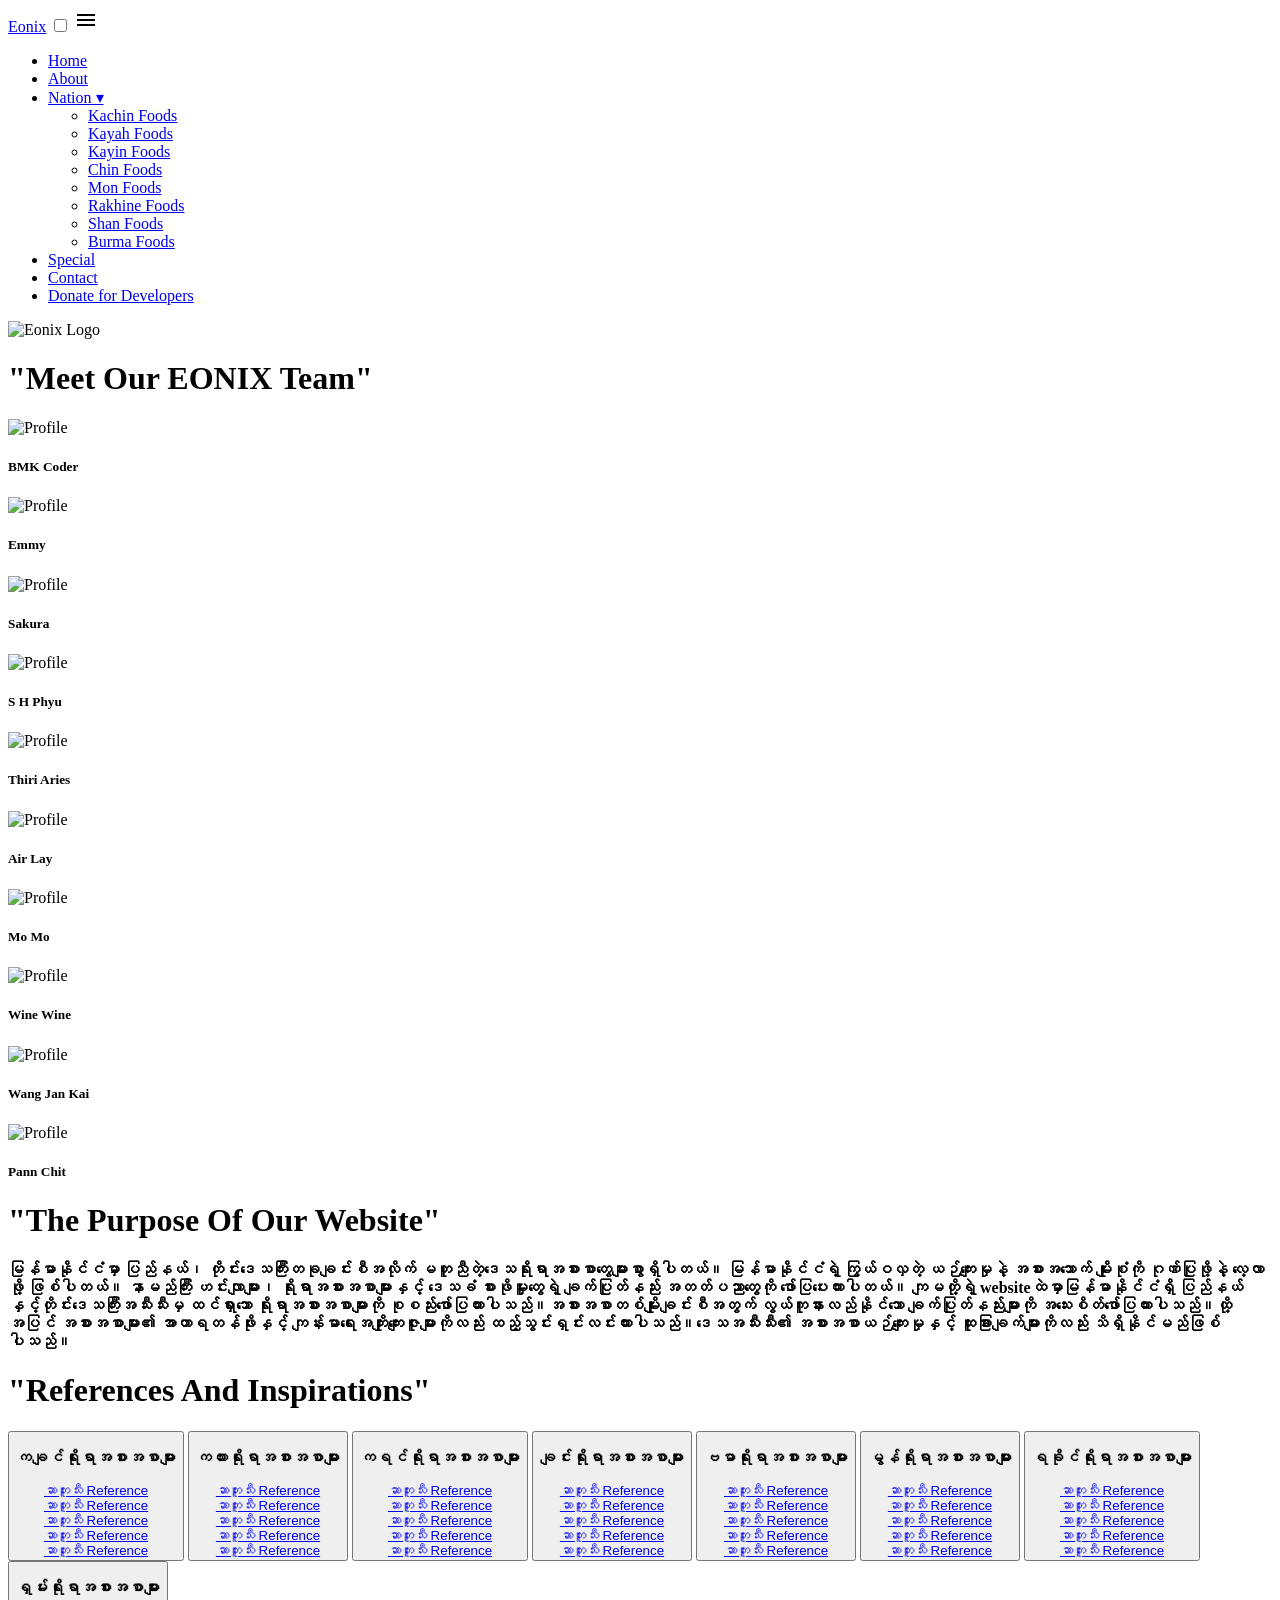
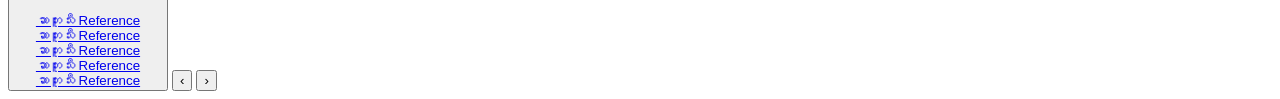
==== about.html @ 406b0b33 "Add about" ====
<!DOCTYPE html>
<html lang="en">
<head>
    <meta charset="UTF-8">
    <meta name="viewport" content="width=device-width, initial-scale=1.0">
    <title>Eonix - Modern Glass Website</title>
    <link rel="stylesheet" href="about.css">
    <link href="https://fonts.googleapis.com/icon?family=Material+Icons" rel="stylesheet">
</head>
<body>
    <div class="light-sweep"></div>
    <div class="wrapper">
        <nav>
            <a href="#" class="logo">Eonix</a>
            <input type="checkbox" id="toggle">
            <label for="toggle" class="menu-icon"><i class="material-icons">menu</i></label>
            
            <div class="menu">
                <ul>
                    <li><a href="index.html">Home</a></li>
                    <li><a href="about.html">About</a></li>
                    <li class="nav-item dropdown">
                        <a href="javascript:void(0)" class="dropbtn" id="nationBtn">Nation ▾</a>
                        <ul class="dropdown-content" id="nationDropdown">
                            <li><a href="kashin.html">Kachin Foods</a></li>
                            <li><a href="kayah.html">Kayah Foods</a></li>
                            <li><a href="kayin.html">Kayin Foods</a></li>
                            <li><a href="chin.html">Chin Foods</a></li>
                            <li><a href="mon.html">Mon Foods</a></li>
                            <li><a href="rakhine.html">Rakhine Foods</a></li>
                            <li><a href="shan.html">Shan Foods</a></li>
                            <li><a href="burma.html">Burma Foods</a></li>
                        </ul>
                    </li>
                    <li><a href="special.html">Special</a></li>
                    <li><a href="contact.html">Contact</a></li>
                    <li><a href="https://t.me/bmkcoder">Donate for Developers</a></li>
                </ul>
            </div>
        </nav>
    </div>
   <header>
            <img src="/photo/logo.jpg" alt="Eonix Logo">
        <h1>"Meet Our EONIX Team"</h1>
    </header>
    <section>
        <div class="team-container">
            <div class="member-card">
                <img src="/photo/pm.jpg" alt="Profile">
                <h5>BMK Coder</h5>
            </div>
            <div class="member-card">
                <img src="/photo/pw.jpg" alt="Profile">
                <h5>Emmy</h5>
            </div>
            <div class="member-card">
                <img src="/photo/pw1.jpg" alt="Profile">
                <h5>Sakura</h5>
            </div>
            <div class="member-card">
            <img src="/photo/pw2.jpg" alt="Profile">
                <h5>S H Phyu</h5>
            </div>
            <div class="member-card">
                <img src="/photo/pw.jpg" alt="Profile">
                <h5>Thiri Aries</h5>
            </div>
            <div class="member-card">
                <img src="/photo/pw1.jpg" alt="Profile">
                <h5>Air Lay</h5>
            </div>
            <div class="member-card">
                <img src="/photo/pw2.jpg" alt="Profile">
                <h5>Mo Mo</h5>
            </div>
            <div class="member-card">
                <img src="/photo/pw.jpg" alt="Profile">
                <h5>Wine Wine</h5>
            </div>
            <div class="member-card">
                <img src="/photo/pw1.jpg" alt="Profile">
                <h5>Wang Jan Kai</h5>
            </div>
            <div class="member-card">
                <img src="/photo/pw2.jpg" alt="Profile">
                <h5>Pann Chit</h5>
            </div>
        </div>
    </section>
    <sectiona>
        <h1>
            "The Purpose Of Our Website"
        </h1>
    </sectiona>
    <sectionb>
        <h4>
         မြန်မာနိုင်ငံမှာ ပြည်နယ်၊ တိုင်းဒေသကြီးတခုချင်းစီအလိုက် မတူညီတဲ့ဒေသရိုးရာအစားစာတွေများစွာရှိပါတယ်။
 မြန်မာနိုင်ငံရဲ့ ကြွယ်ဝလှတဲ့ ယဉ်ကျေးမှုနဲ့ အစားအသောက် မျိုးစုံကို ဂုဏ်ပြုဖို့နဲ့ လေ့လာဖို့ ဖြစ်ပါတယ်။
နာမည်ကြီး ဟင်းလျာများ၊ ရိုးရာအစားအစာများနှင့် ဒေသခံ စားဖိုမှူးတွေရဲ့ ချက်ပြုတ်နည်း အတတ်ပညာတွေကို ဖော်ပြပေးထားပါတယ်။
 ကျမတို့ရဲ့ websiteထဲမှာမြန်မာနိုင်ငံရှိ ပြည်နယ်နှင့်တိုင်းဒေသကြီးအသီးသီးမှ ထင်ရှားသော ရိုးရာအစားအစာများကို စုစည်းဖော်ပြထားပါသည်။အစားအစာတစ်မျိုးချင်းစီအတွက် လွယ်ကူနားလည်နိုင်သော ချက်ပြုတ်နည်းများကို အသေးစိတ်ဖော်ပြထားပါသည်။ထို့အပြင် အစားအစာများ၏ အာဟာရတန်ဖိုးနှင့် ကျန်းမာရေးအကျိုးကျေးဇူးများကိုလည်း ထည့်သွင်းရှင်းလင်းထားပါသည်။ဒေသအသီးသီး၏ အစားအစာယဉ်ကျေးမှုနှင့် ထူးခြားချက်များကိုလည်း သိရှိနိုင်မည်ဖြစ်ပါသည်။
        </h4>
    </sectionb>
    <sectiona>
        <h1>
            "References And Inspirations"
        </h1>
    </sectiona>
    <sectionc>
        <button onclick="S">
            <h3>ကချင်ရိုးရာအစားအစာများ</h3>
            <a href="https://www.duwun.com.mm/article/p-id49835">ဆာဘူးသီး Reference</a><br>
            <a href="https://www.duwun.com.mm/article/p-id49835">ဆာဘူးသီး Reference</a><br>
            <a href="https://my.wikipedia.org/wiki/%E1%80%86%E1%80%AC%E1%80%97%E1%80%B0%E1%80%B8%E1%80%9E%E1%80%AE%E1%80%B8">ဆာဘူးသီး Reference</a><br>
            <a href="https://www.duwun.com.mm/article/p-id49835">ဆာဘူးသီး Reference</a><br>
            <a href="https://www.duwun.com.mm/article/p-id49835">ဆာဘူးသီး Reference</a><br>
        </button>
        <button onclick="S">
            <h3>ကယားရိုးရာအစားအစာများ</h3>
            <a href="https://www.duwun.com.mm/article/p-id49835">ဆာဘူးသီး Reference</a><br>
            <a href="https://www.duwun.com.mm/article/p-id49835">ဆာဘူးသီး Reference</a><br>
            <a href="https://my.wikipedia.org/wiki/%E1%80%86%E1%80%AC%E1%80%97%E1%80%B0%E1%80%B8%E1%80%9E%E1%80%AE%E1%80%B8">ဆာဘူးသီး Reference</a><br>
            <a href="https://www.duwun.com.mm/article/p-id49835">ဆာဘူးသီး Reference</a><br>
            <a href="https://www.duwun.com.mm/article/p-id49835">ဆာဘူးသီး Reference</a><br>
        </button>
        <button onclick="S">
            <h3>ကရင်ရိုးရာအစားအစာများ</h3>
            <a href="https://www.duwun.com.mm/article/p-id49835">ဆာဘူးသီး Reference</a><br>
            <a href="https://www.duwun.com.mm/article/p-id49835">ဆာဘူးသီး Reference</a><br>
            <a href="https://my.wikipedia.org/wiki/%E1%80%86%E1%80%AC%E1%80%97%E1%80%B0%E1%80%B8%E1%80%9E%E1%80%AE%E1%80%B8">ဆာဘူးသီး Reference</a><br>
            <a href="https://www.duwun.com.mm/article/p-id49835">ဆာဘူးသီး Reference</a><br>
            <a href="https://www.duwun.com.mm/article/p-id49835">ဆာဘူးသီး Reference</a><br>
        </button>
        <button onclick="S">
            <h3>ချင်းရိုးရာအစားအစာများ</h3>
            <a href="https://www.duwun.com.mm/article/p-id49835">ဆာဘူးသီး Reference</a><br>
            <a href="https://www.duwun.com.mm/article/p-id49835">ဆာဘူးသီး Reference</a><br>
            <a href="https://my.wikipedia.org/wiki/%E1%80%86%E1%80%AC%E1%80%97%E1%80%B0%E1%80%B8%E1%80%9E%E1%80%AE%E1%80%B8">ဆာဘူးသီး Reference</a><br>
            <a href="https://www.duwun.com.mm/article/p-id49835">ဆာဘူးသီး Reference</a><br>
            <a href="https://www.duwun.com.mm/article/p-id49835">ဆာဘူးသီး Reference</a><br>
        </button>
        <button onclick="S">
            <h3>ဗမာရိုးရာအစားအစာများ</h3>
            <a href="https://www.duwun.com.mm/article/p-id49835">ဆာဘူးသီး Reference</a><br>
            <a href="https://www.duwun.com.mm/article/p-id49835">ဆာဘူးသီး Reference</a><br>
            <a href="https://my.wikipedia.org/wiki/%E1%80%86%E1%80%AC%E1%80%97%E1%80%B0%E1%80%B8%E1%80%9E%E1%80%AE%E1%80%B8">ဆာဘူးသီး Reference</a><br>
            <a href="https://www.duwun.com.mm/article/p-id49835">ဆာဘူးသီး Reference</a><br>
            <a href="https://www.duwun.com.mm/article/p-id49835">ဆာဘူးသီး Reference</a><br>
        </button>
        <button onclick="S">
            <h3>မွန်ရိုးရာအစားအစာများ</h3>
            <a href="https://www.duwun.com.mm/article/p-id49835">ဆာဘူးသီး Reference</a><br>
            <a href="https://www.duwun.com.mm/article/p-id49835">ဆာဘူးသီး Reference</a><br>
            <a href="https://my.wikipedia.org/wiki/%E1%80%86%E1%80%AC%E1%80%97%E1%80%B0%E1%80%B8%E1%80%9E%E1%80%AE%E1%80%B8">ဆာဘူးသီး Reference</a><br>
            <a href="https://www.duwun.com.mm/article/p-id49835">ဆာဘူးသီး Reference</a><br>
            <a href="https://www.duwun.com.mm/article/p-id49835">ဆာဘူးသီး Reference</a><br>
        </button>
        <button onclick="S">
            <h3>ရခိုင်ရိုးရာအစားအစာများ</h3>
            <a href="https://www.duwun.com.mm/article/p-id49835">ဆာဘူးသီး Reference</a><br>
            <a href="https://www.duwun.com.mm/article/p-id49835">ဆာဘူးသီး Reference</a><br>
            <a href="https://my.wikipedia.org/wiki/%E1%80%86%E1%80%AC%E1%80%97%E1%80%B0%E1%80%B8%E1%80%9E%E1%80%AE%E1%80%B8">ဆာဘူးသီး Reference</a><br>
            <a href="https://www.duwun.com.mm/article/p-id49835">ဆာဘူးသီး Reference</a><br>
            <a href="https://www.duwun.com.mm/article/p-id49835">ဆာဘူးသီး Reference</a><br>
        </button>
        <button onclick="S">
            <h3>ရှမ်းရိုးရာအစားအစာများ</h3>
            <a href="https://www.duwun.com.mm/article/p-id49835">ဆာဘူးသီး Reference</a><br>
            <a href="https://www.duwun.com.mm/article/p-id49835">ဆာဘူးသီး Reference</a><br>
            <a href="https://my.wikipedia.org/wiki/%E1%80%86%E1%80%AC%E1%80%97%E1%80%B0%E1%80%B8%E1%80%9E%E1%80%AE%E1%80%B8">ဆာဘူးသီး Reference</a><br>
            <a href="https://www.duwun.com.mm/article/p-id49835">ဆာဘူးသီး Reference</a><br>
            <a href="https://www.duwun.com.mm/article/p-id49835">ဆာဘူးသီး Reference</a><br>
        </button>
    </sectionc>

</body>
</html>

    </div>

    <!-- Navigation -->
    <button class="nav-btn prev" id="prevBtn">‹</button>
    <button class="nav-btn next" id="nextBtn">›</button>

</div>
</section>


    <script>
        const nationBtn = document.getElementById('nationBtn');
        const nationDropdown = document.getElementById('nationDropdown');

        // Nation နှိပ်လျှင် Dropdown ပေါ်ရန်
        nationBtn.addEventListener('click', (e) => {
            e.stopPropagation();
            nationDropdown.classList.toggle('show');
        });

        // အပြင်ဘက်ကိုနှိပ်လျှင် Dropdown ပြန်ပိတ်သွားစေရန်
        window.onclick = function(event) {
            if (!event.target.matches('.dropbtn')) {
                if (nationDropdown.classList.contains('show')) {
                    nationDropdown.classList.remove('show');
                }
            }
        }
        const track = document.getElementById('sliderTrack');
const slides = document.querySelectorAll('.slide');
const nextBtn = document.getElementById('nextBtn');
const prevBtn = document.getElementById('prevBtn');

let index = 0;

function updateSlider() {
    track.style.transform = `translateX(-${index * 100}%)`;
}

nextBtn.addEventListener('click', () => {
    index = (index + 1) % slides.length;
    updateSlider();
});

prevBtn.addEventListener('click', () => {
    index = (index - 1 + slides.length) % slides.length;
    updateSlider();
});

/* AUTO SLIDE */
setInterval(() => {
    index = (index + 1) % slides.length;
    updateSlider();
}, 4000);
    </script>
</body>
</html>
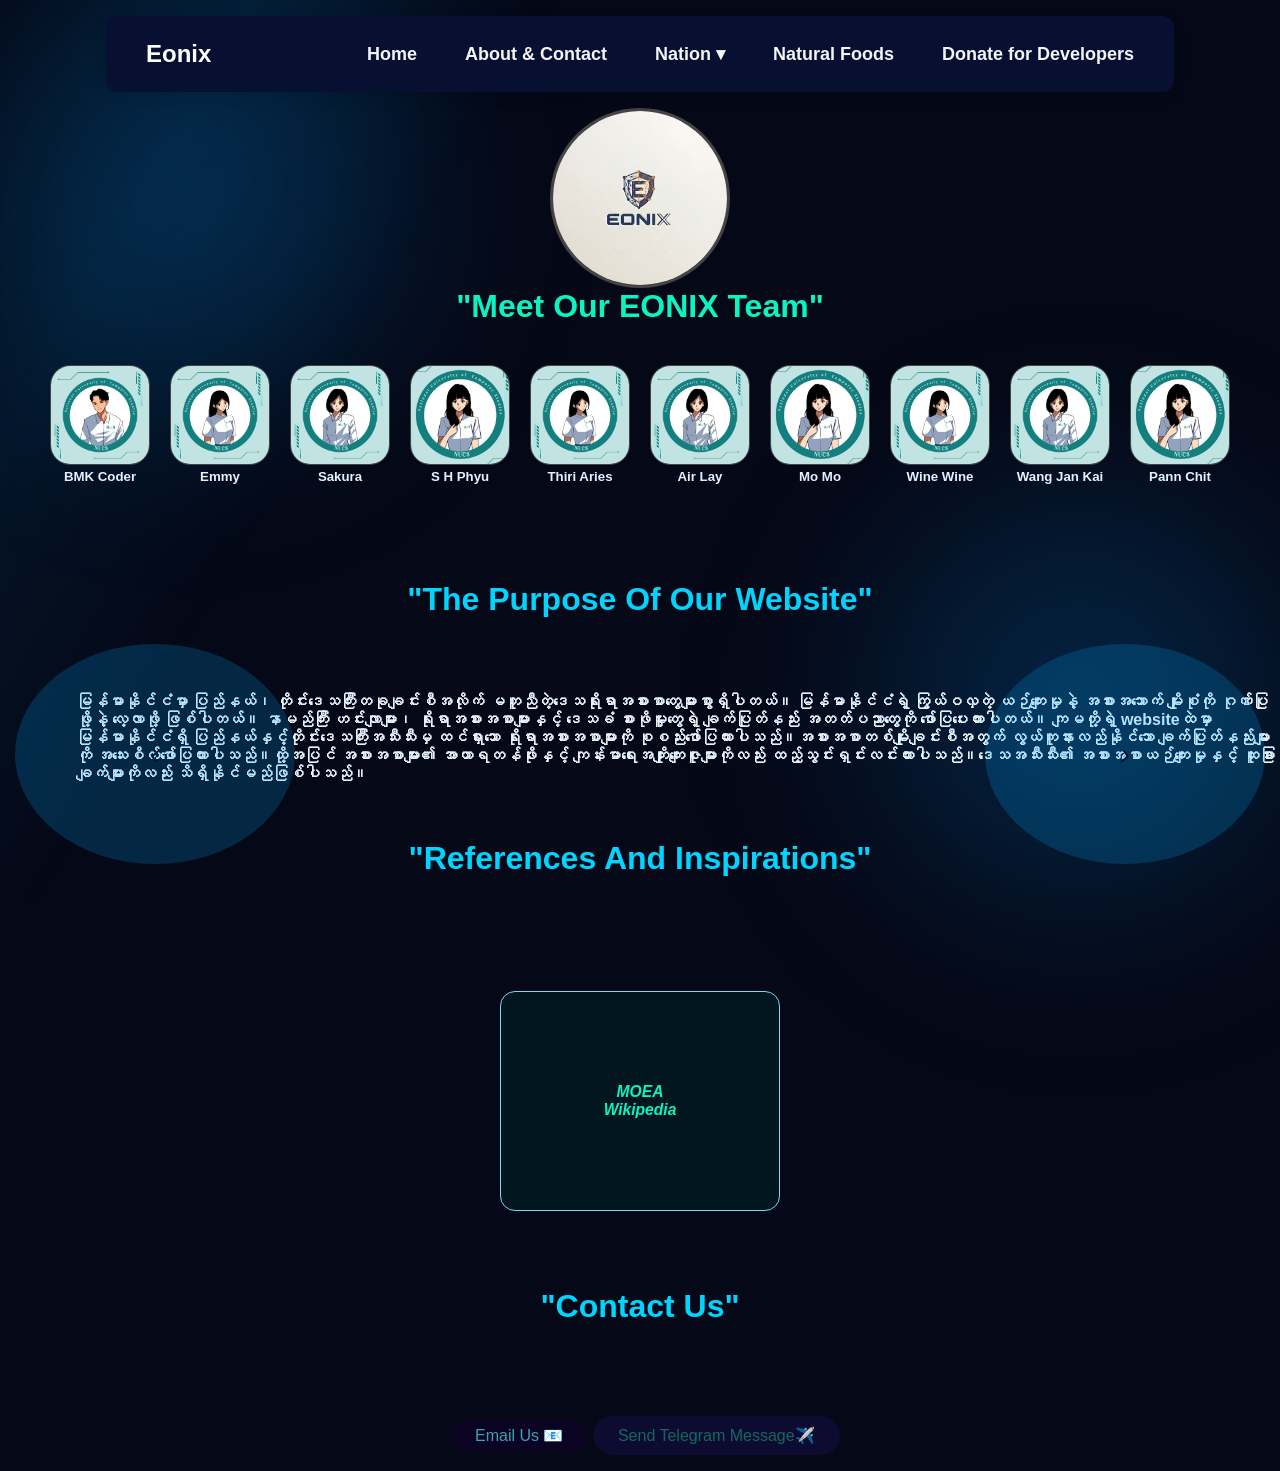
==== commit e7a00833: "First Commit" ====
--- a/about.html
+++ b/about.html
@@ -4,7 +4,7 @@
 <head>
     <meta charset="UTF-8">
     <meta name="viewport" content="width=device-width, initial-scale=1.0">
-    <title>Eonix - Modern Glass Website</title>
+    <title>A Journey of Taste</title>
     <link rel="stylesheet" href="about.css">
     <link href="https://fonts.googleapis.com/icon?family=Material+Icons" rel="stylesheet">
 </head>
@@ -19,7 +19,7 @@
             <div class="menu">
                 <ul>
                     <li><a href="index.html">Home</a></li>
-                    <li><a href="about.html">About</a></li>
+                    <li><a href="about.html">About & Contact</a></li>
                     <li class="nav-item dropdown">
                         <a href="javascript:void(0)" class="dropbtn" id="nationBtn">Nation ▾</a>
                         <ul class="dropdown-content" id="nationDropdown">
@@ -33,8 +33,7 @@
                             <li><a href="burma.html">Burma Foods</a></li>
                         </ul>
                     </li>
-                    <li><a href="special.html">Special</a></li>
-                    <li><a href="contact.html">Contact</a></li>
+                    <li><a href="special.html">Natural Foods</a></li>
                     <li><a href="https://t.me/bmkcoder">Donate for Developers</a></li>
                 </ul>
             </div>
@@ -108,68 +107,9 @@
     </sectiona>
     <sectionc>
         <button onclick="S">
-            <h3>ကချင်ရိုးရာအစားအစာများ</h3>
-            <a href="https://www.duwun.com.mm/article/p-id49835">ဆာဘူးသီး Reference</a><br>
-            <a href="https://www.duwun.com.mm/article/p-id49835">ဆာဘူးသီး Reference</a><br>
-            <a href="https://my.wikipedia.org/wiki/%E1%80%86%E1%80%AC%E1%80%97%E1%80%B0%E1%80%B8%E1%80%9E%E1%80%AE%E1%80%B8">ဆာဘူးသီး Reference</a><br>
-            <a href="https://www.duwun.com.mm/article/p-id49835">ဆာဘူးသီး Reference</a><br>
-            <a href="https://www.duwun.com.mm/article/p-id49835">ဆာဘူးသီး Reference</a><br>
-        </button>
-        <button onclick="S">
-            <h3>ကယားရိုးရာအစားအစာများ</h3>
-            <a href="https://www.duwun.com.mm/article/p-id49835">ဆာဘူးသီး Reference</a><br>
-            <a href="https://www.duwun.com.mm/article/p-id49835">ဆာဘူးသီး Reference</a><br>
-            <a href="https://my.wikipedia.org/wiki/%E1%80%86%E1%80%AC%E1%80%97%E1%80%B0%E1%80%B8%E1%80%9E%E1%80%AE%E1%80%B8">ဆာဘူးသီး Reference</a><br>
-            <a href="https://www.duwun.com.mm/article/p-id49835">ဆာဘူးသီး Reference</a><br>
-            <a href="https://www.duwun.com.mm/article/p-id49835">ဆာဘူးသီး Reference</a><br>
-        </button>
-        <button onclick="S">
-            <h3>ကရင်ရိုးရာအစားအစာများ</h3>
-            <a href="https://www.duwun.com.mm/article/p-id49835">ဆာဘူးသီး Reference</a><br>
-            <a href="https://www.duwun.com.mm/article/p-id49835">ဆာဘူးသီး Reference</a><br>
-            <a href="https://my.wikipedia.org/wiki/%E1%80%86%E1%80%AC%E1%80%97%E1%80%B0%E1%80%B8%E1%80%9E%E1%80%AE%E1%80%B8">ဆာဘူးသီး Reference</a><br>
-            <a href="https://www.duwun.com.mm/article/p-id49835">ဆာဘူးသီး Reference</a><br>
-            <a href="https://www.duwun.com.mm/article/p-id49835">ဆာဘူးသီး Reference</a><br>
-        </button>
-        <button onclick="S">
-            <h3>ချင်းရိုးရာအစားအစာများ</h3>
-            <a href="https://www.duwun.com.mm/article/p-id49835">ဆာဘူးသီး Reference</a><br>
-            <a href="https://www.duwun.com.mm/article/p-id49835">ဆာဘူးသီး Reference</a><br>
-            <a href="https://my.wikipedia.org/wiki/%E1%80%86%E1%80%AC%E1%80%97%E1%80%B0%E1%80%B8%E1%80%9E%E1%80%AE%E1%80%B8">ဆာဘူးသီး Reference</a><br>
-            <a href="https://www.duwun.com.mm/article/p-id49835">ဆာဘူးသီး Reference</a><br>
-            <a href="https://www.duwun.com.mm/article/p-id49835">ဆာဘူးသီး Reference</a><br>
-        </button>
-        <button onclick="S">
-            <h3>ဗမာရိုးရာအစားအစာများ</h3>
-            <a href="https://www.duwun.com.mm/article/p-id49835">ဆာဘူးသီး Reference</a><br>
-            <a href="https://www.duwun.com.mm/article/p-id49835">ဆာဘူးသီး Reference</a><br>
-            <a href="https://my.wikipedia.org/wiki/%E1%80%86%E1%80%AC%E1%80%97%E1%80%B0%E1%80%B8%E1%80%9E%E1%80%AE%E1%80%B8">ဆာဘူးသီး Reference</a><br>
-            <a href="https://www.duwun.com.mm/article/p-id49835">ဆာဘူးသီး Reference</a><br>
-            <a href="https://www.duwun.com.mm/article/p-id49835">ဆာဘူးသီး Reference</a><br>
-        </button>
-        <button onclick="S">
-            <h3>မွန်ရိုးရာအစားအစာများ</h3>
-            <a href="https://www.duwun.com.mm/article/p-id49835">ဆာဘူးသီး Reference</a><br>
-            <a href="https://www.duwun.com.mm/article/p-id49835">ဆာဘူးသီး Reference</a><br>
-            <a href="https://my.wikipedia.org/wiki/%E1%80%86%E1%80%AC%E1%80%97%E1%80%B0%E1%80%B8%E1%80%9E%E1%80%AE%E1%80%B8">ဆာဘူးသီး Reference</a><br>
-            <a href="https://www.duwun.com.mm/article/p-id49835">ဆာဘူးသီး Reference</a><br>
-            <a href="https://www.duwun.com.mm/article/p-id49835">ဆာဘူးသီး Reference</a><br>
-        </button>
-        <button onclick="S">
-            <h3>ရခိုင်ရိုးရာအစားအစာများ</h3>
-            <a href="https://www.duwun.com.mm/article/p-id49835">ဆာဘူးသီး Reference</a><br>
-            <a href="https://www.duwun.com.mm/article/p-id49835">ဆာဘူးသီး Reference</a><br>
-            <a href="https://my.wikipedia.org/wiki/%E1%80%86%E1%80%AC%E1%80%97%E1%80%B0%E1%80%B8%E1%80%9E%E1%80%AE%E1%80%B8">ဆာဘူးသီး Reference</a><br>
-            <a href="https://www.duwun.com.mm/article/p-id49835">ဆာဘူးသီး Reference</a><br>
-            <a href="https://www.duwun.com.mm/article/p-id49835">ဆာဘူးသီး Reference</a><br>
-        </button>
-        <button onclick="S">
-            <h3>ရှမ်းရိုးရာအစားအစာများ</h3>
-            <a href="https://www.duwun.com.mm/article/p-id49835">ဆာဘူးသီး Reference</a><br>
-            <a href="https://www.duwun.com.mm/article/p-id49835">ဆာဘူးသီး Reference</a><br>
-            <a href="https://my.wikipedia.org/wiki/%E1%80%86%E1%80%AC%E1%80%97%E1%80%B0%E1%80%B8%E1%80%9E%E1%80%AE%E1%80%B8">ဆာဘူးသီး Reference</a><br>
-            <a href="https://www.duwun.com.mm/article/p-id49835">ဆာဘူးသီး Reference</a><br>
-            <a href="https://www.duwun.com.mm/article/p-id49835">ဆာဘူးသီး Reference</a><br>
+            <h3>MOEA<br>
+            Wikipedia
+            </h3>
         </button>
     </sectionc>
 
@@ -184,6 +124,19 @@
 
 </div>
 </section>
+<sectiona>
+        <h1>
+            "Contact Us"
+        </h1>
+    </sectiona>
+<footer>
+    <a href="mailto:chimo752005@gmail.com" class="my-contact-btn">
+            Email Us 📧
+    </a>
+    <a href="https://t.me/M_Space7" target="_blank" class="my-contacta-btn">
+            Send Telegram Message✈️
+    </a>
+</footer>
 
 
     <script>
--- a/about.css
+++ b/about.css
@@ -0,0 +1,576 @@
+ header img{
+            height: 180px;
+            width: 180px;
+            border-color: rgb(78, 73, 73);
+            border-radius: 50%;
+            border: 3px solid rgb(70, 67, 67);
+        }
+        header {
+            margin: 0%;
+            padding: 0%;
+            display: flex;
+            flex-direction: column;
+            justify-content: center;
+            align-items: center;
+            text-align: center;
+        }
+        header h1{
+            color: #0af3c1;
+        }
+        section {
+            margin: 0%;
+            padding: 0%;
+            display: flex;
+            flex-direction: row;
+            justify-content: center;
+            align-items: center;
+        }
+        section img{
+            height: 100px;
+            width: 100px;
+            border-color: rgb(78, 73, 73);
+            border-radius: 20%;
+            border: 1px solid rgb(70, 67, 67);
+        }
+        .team-container { 
+            display: flex;
+            flex-wrap: wrap;     
+            justify-content: center; 
+            gap: 20px;         
+            padding: 40px;
+        }
+
+        .member-card {
+            text-align: center;
+            width: auto;       
+        }
+        sectiona {
+            margin-bottom: 2cm;
+            display: flex;
+            flex-direction: column;
+            justify-content: center;
+            align-items: center;
+            text-align: center;
+        }
+        sectiona h1{
+            color: #00d4ff;
+            margin-top: 1.5cm !important;
+        }
+        sectionb {
+            margin-left: 2cm;
+            display: flex;
+            align-items: center;
+        }
+        sectionc {
+            display: flex;
+            flex-wrap: wrap;
+            justify-content: center;
+            gap: 30px;
+            padding: 20px 20px;
+        }
+        sectionc h3{
+            color: #0af3c1 !important;
+        }
+        button {
+            margin-top: 0.5cm;
+            width: 280px;
+            min-height: 220px;
+            background-color: #01161f;
+            color: #080d36 !important;
+            border: 1px solid rgb(127, 216, 243);
+            border-radius: 15px;
+            padding: 15px;
+            font-style: oblique;
+            cursor: pointer;
+        }
+         .my-contact-btn {
+            color: rgb(57, 164, 179) !important;
+            font-family: 'Segoe UI', Tahoma, Geneva, Verdana, sans-serif;
+            background-color: #0a0322;
+            border-radius: 35px;
+            text-decoration: none;
+            display: inline-flex;
+            border: none;
+            align-items: center;
+            justify-content: center;
+            width: auto;
+            padding: 10px 25px;
+            margin: 20px 0px;
+            height: 30px;
+            margin-left: 450px;
+        }
+        .my-contact-btn:hover{
+            background-color: #5784d8;
+            color: rgb(5, 15, 59) !important;
+            transform: translateY(-3px);
+        }
+        .my-contacta-btn:hover{
+            background-color: #5784d8;
+            color:  rgb(5, 15, 59) !important;
+            transform: translateY(-3px);
+        }
+        .my-contacta-btn {
+            color: rgb(19, 104, 100) !important;
+            font-family: 'Segoe UI', Tahoma, Geneva, Verdana, sans-serif;
+            background-color: #0d0b30;
+            border-radius: 35px;
+            text-decoration: none;
+            display: inline-flex;
+            border: none;
+            align-items: center;
+            justify-content: center;
+            width: auto;
+            padding: 10px 25px;
+        }
+        @media (max-width: 600px){
+            header img{
+                height:  100px !important;
+                width: 100px !important;
+            }
+            section img{
+            height: 60px !important;
+            width: 60px !important;
+            border-color: rgb(78, 73, 73);
+            border-radius: 20%;
+            border: 1px solid rgb(70, 67, 67);
+            }
+            sectionb {
+            margin-left: 0.2cm;
+            display: flex;
+            align-items: center;
+            }
+            button {
+            margin-top: 1cm;
+            width: 180px;
+            min-height: 120px;
+            background-color: #ffffff;
+            color: #111111;
+            border: 1px solid rgb(15, 14, 14);
+            border-radius: 15px;
+            padding: 15px;
+            font-style: oblique;
+            cursor: pointer;
+            }
+            sectionb{
+                font-size: 10px;
+            }
+            sectiona{
+                font-size: 14px;
+            }
+        }
+        /* --- Global Reset & Smooth Transition --- */
+* {
+    margin: 0;
+    padding: 0;
+    box-sizing: border-box;
+    list-style: none;
+    text-decoration: none;
+    transition: all 0.3s ease;
+}
+
+body {
+    font-family: 'Segoe UI', Tahoma, Geneva, Verdana, sans-serif;
+    background: #050816;
+    min-height: 100vh;
+    color: #e6f1ff;
+    overflow-x: hidden;
+    position: relative;
+}
+
+/* ================= BACKGROUND EFFECT ================= */
+body::before,
+body::after {
+    content: "";
+    position: fixed;
+    width: 600px;
+    height: 600px;
+    background: radial-gradient(circle, rgba(0,153,255,0.25), transparent 70%);
+    filter: blur(80px);
+    z-index: -2;
+    animation: floatBlob 18s infinite alternate ease-in-out;
+}
+
+body::before {
+    top: -100px;
+    left: -100px;
+}
+
+body::after {
+    bottom: -100px;
+    right: -100px;
+    animation-delay: 6s;
+}
+
+@keyframes floatBlob {
+    0% { transform: translate(0,0) scale(1); }
+    100% { transform: translate(100px,80px) scale(1.2); }
+}
+.one{
+    color: rgb(216, 32, 109);
+}
+.two{
+    color: rgb(211, 87, 25);
+}
+.three{
+    color: rgb(10, 133, 75);
+}
+.four{
+    color: #3498db;
+}
+.five{
+    color: aquamarine;
+}
+.six{
+    color: burlywood;
+}
+/* ဒါက နောက်ခံရဲ့ ရေးရေးလေး ပြေးနေတဲ့ Anumation */
+.light-sweep {
+    position: fixed;
+    top: 0;
+    left: -100%;
+    width: 200%;
+    height: 100%;
+    background: linear-gradient(
+        120deg,
+        transparent 40%,
+        rgba(0,170,255,0.08) 50%,
+        transparent 60%
+    );
+    z-index: -1;
+    animation: sweep 8s infinite;
+}
+
+@keyframes sweep {
+    0% { left: -100%; }
+    100% { left: 100%; }
+}
+
+
+/* navor ရဲ့ မိဘ , အရွယ်အစားကို ချိန်ညှိရန် နေရာ*/
+.wrapper {
+    position: sticky;  /* 👈 ဤနေရာမှာ အဓိကပါ */
+    top: 0;           /* 👈 အပေါ်ဆုံးမှာ ကပ်နေဖို့ သတ်မှတ်ချက်ပါ */
+    z-index: 1000;
+    width: 100%;
+    max-width: 1100px;
+    margin: 0 auto;
+    padding: 1rem;
+}
+nav {
+    display: flex;
+    flex-wrap: wrap;
+    justify-content: space-between;
+    align-items: center;
+    background-color: #081032; /* Glass Background */
+    backdrop-filter: blur(10px); /* Blur Effect */
+    padding: 1rem 1.5rem;
+    border-radius: 12px;
+    box-shadow: 0 4px 15px rgba(0, 0, 0, 0.1);
+    position: relative;
+    z-index: 1000; /* ပုံတွေရဲ့ အပေါ်မှာ ပေါ်နေစေရန် */
+    font-family:'Segoe UI', Tahoma, Geneva, Verdana, sans-serif;
+    font-weight: bold;
+    font-size: 18px;
+}
+
+nav .logo {
+    font-weight: 700;
+    font-size: 1.5rem;
+    color: white;
+}
+
+nav ul {
+    display: flex;
+    gap: 1rem;
+    align-items: center;
+}
+
+nav a {
+    position: relative;
+    padding: 8px 16px;
+    color: #f3f5f8; /* Normal color */
+    transition: all 0.3s ease;
+}
+
+nav a:hover {
+    color: #00d4ff; /* Electric Blue */
+    background: rgba(0, 212, 255, 0.1); /* Subtle Glow Background */
+    /**text-shadow: 0 0 10px rgba(255, 251, 0, 0.8); /* Neon Text Glow */
+    text-shadow: gold;
+    border-radius: 8px;
+}
+
+/* အောက်ကနေ မျဉ်းလေး ထွက်လာမယ့် Effect */
+nav a::after {
+    content: '';
+    position: absolute;
+    bottom: 0;
+    left: 50%;
+    width: 0;
+    height: 2px;
+    background: #00d4ff;
+    transition: all 0.3s ease;
+    transform: translateX(-50%);
+    box-shadow: 0 0 10px #00d4ff;
+}
+
+nav a:hover::after {
+    width: 80%; /* Hover လုပ်ရင် မျဉ်းလေး ပေါ်လာမယ် */
+}
+
+/* --- Dropdown Styling --- */
+.dropdown { 
+    position: relative; 
+}
+
+.dropdown-content {
+    display: none;
+    position: absolute;
+    background: #081032;
+    min-width: 180px;
+    top: 45px;
+    left: 0;
+    border-radius: 12px;
+    box-shadow: 0 15px 35px rgba(0,0,0,0.15);
+    padding: 10px 0;
+    backdrop-filter: blur(15px);
+}
+
+/* Dropdown Show Class (JS မှ လှမ်းခေါ်ရန်) */
+.dropdown-content.show { 
+    display: block !important; 
+}
+
+.dropdown-content li a {
+    padding: 12px 20px;
+    display: block;
+    color: #fbf7f7 !important;
+    font-weight: 500;
+}
+
+.dropdown-content li a:hover {
+    background: rgba(52, 152, 219, 0.1);
+    color: #3498db !important;
+    padding-left: 25px;
+}
+
+/* Mobile Toggle Checkbox ဖျောက်ထားရန် */
+#toggle, nav label {
+    display: none;
+}
+
+/* --- Mobile Responsive Design --- */
+@media (max-width: 768px) {
+    nav {
+        padding: 1rem;
+    }
+
+    nav label {
+        display: inline-flex;
+        color: white;
+        cursor: pointer;
+        font-size: 1.5rem;
+    }
+
+    nav .menu {
+        width: 100%;
+        height: 0;
+        overflow: hidden;
+        background-color: rgba(30, 0, 60, 0.95);
+        border-radius: 8px;
+        margin-top: 10px;
+        transition: height 0.4s ease;
+    }
+
+    nav ul {
+        flex-direction: column;
+        align-items: center;
+        padding: 1.5rem 0;
+        gap: 1.5rem;
+    }
+
+    #toggle:checked ~ .menu {
+        height: 380px; /* Menu ပေါ်လာမည့် အမြင့် */
+    }
+
+    .dropdown-content {
+        position: static;
+        box-shadow: none;
+        background: rgba(255, 255, 255, 0.1);
+        width: 100%;
+        text-align: center;
+    }
+    
+    .dropdown-content li a {
+        color: white !important;
+    }
+}
+
+/* --- Content Section Styling --- */
+.container {
+    width: 90%;
+    max-width: 1100px;
+    margin: auto;
+}
+
+.hero-section {
+    padding: 70px 0;
+    padding-top: 0px;
+    text-align: center;
+}
+
+.hero-title {
+    font-size: 40px;
+    margin-bottom: 30px;
+}
+
+/* TEXT SLIDER */
+.slider {
+    display: inline-block;
+    height: 45px;
+    overflow: hidden;
+}
+
+.slide-track {
+    display: flex;
+    flex-direction: column;
+    animation: slideText 9s infinite;
+}
+
+.slide-track span {
+    height: 40px;
+    line-height: 40px;
+}
+
+@keyframes slideText {
+    0%,20% { transform: translateY(0); }
+    33%,53% { transform: translateY(-40px); }
+    66%,86% { transform: translateY(-80px); }
+    100% { transform: translateY(0); }
+}
+
+/* BANNERS */
+.banner-box {
+    margin: 20px 0;
+    border-radius: 15px;
+    overflow: hidden;
+    box-shadow: 0 10px 30px rgba(0,0,0,0.4);
+    display: inline-block;
+}
+
+
+.banner-box img {
+    width: 100%;
+    transition: transform 0.5s;
+}
+
+.banner-box img:hover {
+    transform: scale(1.05);
+}
+.slider-container {
+    position: relative;
+    overflow: hidden;
+    width: 100%;
+    border-radius: 20px;
+    margin-top: 30px;
+.slider-container {
+    overflow:hidden;
+    width: 100%;
+
+}
+}
+
+/* TRACK */
+.slider-track {
+    display: flex;
+    width: 100%;
+}
+
+/* EACH SLIDE */
+.slide {
+    min-width: 100%;
+    width: 100%;
+    flex-shrink: 0;
+    display: flex;
+    justify-content: center;
+    align-items: center;
+}
+
+/* KEY FIX */
+.slide img {
+    width: 100%;
+    height: 600px;
+    object-fit: cover;
+    border-radius: 20px;
+}
+.nav-btn {
+    position: absolute;
+    top: 50%;
+    transform: translateY(-50%);
+    background: rgba(0,170,255,0.2);
+    border: none;
+    color: #00d4ff;
+    font-size: 30px;
+    padding: 10px 15px;
+    cursor: pointer;
+    border-radius: 50%;
+}
+
+.prev { left: 15px; }
+.next { right: 15px; }
+
+.nav-btn:hover {
+    background: rgba(0,170,255,0.5);
+}
+@media (max-width: 768px) {
+
+    /* Reduce overall spacing */
+    .hero-section {
+        padding: 30px 0;
+    }
+    .nav-btn {
+        display: none;
+    }
+
+
+    .hero-title {
+        font-size: 22px;
+        margin-bottom: 20px;
+    }
+
+    /* FIX IMAGE HEIGHT (VERY IMPORTANT) */
+    .slide img {
+        height: 220px;   /* smaller height for mobile */
+        object-fit: cover;
+    }
+
+    /* Make slider edges softer */
+    .slider-container {
+        border-radius: 12px;
+    }
+
+    /* Smaller navigation buttons */
+    .nav-btn {
+        font-size: 20px;
+        padding: 6px 10px;
+    }
+
+    .prev { left: 8px; }
+    .next { right: 8px; }
+
+}
+@media (max-width: 480px) {
+
+    .slide img {
+        height: 180px;
+    }
+
+    .hero-title {
+        font-size: 18px;
+    }
+
+    .nav-btn {
+        font-size: 16px;
+        padding: 5px 8px;
+    }
+}
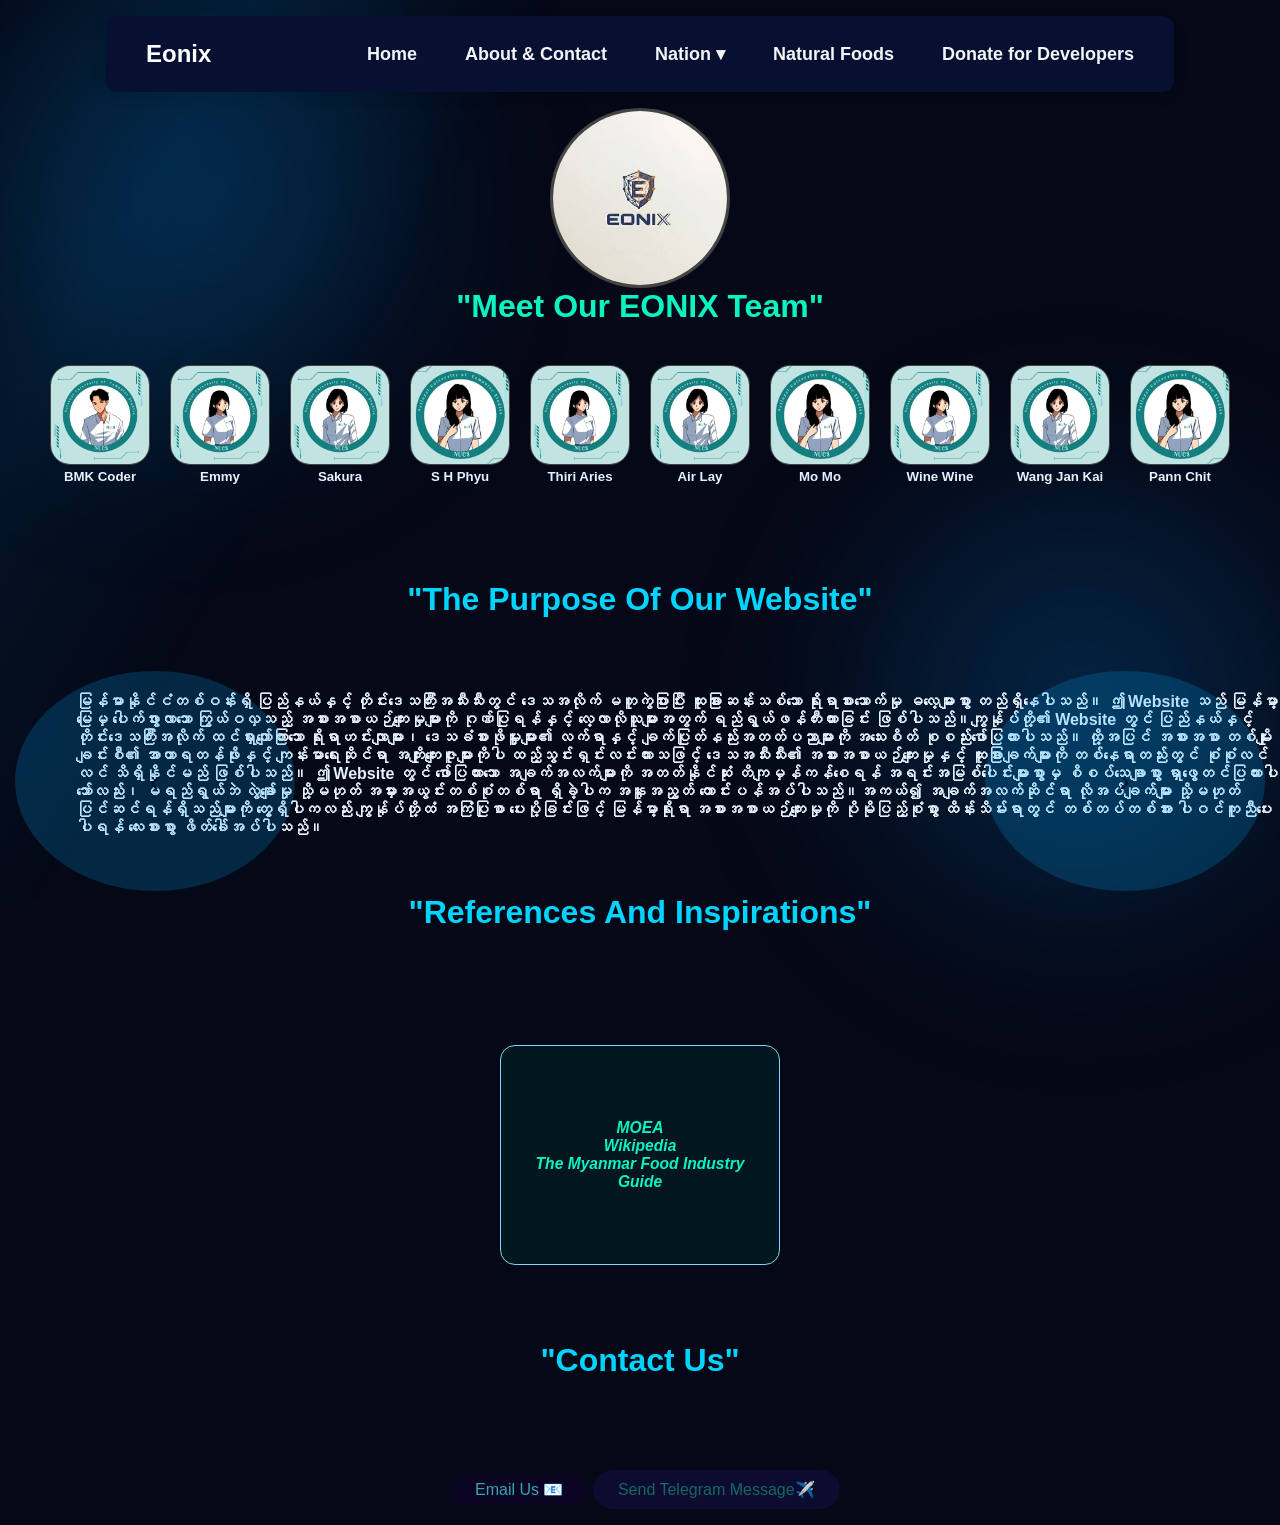
==== commit 0c2b603a: "Update about.html" ====
--- a/about.html
+++ b/about.html
@@ -94,10 +94,10 @@
     </sectiona>
     <sectionb>
         <h4>
-         မြန်မာနိုင်ငံမှာ ပြည်နယ်၊ တိုင်းဒေသကြီးတခုချင်းစီအလိုက် မတူညီတဲ့ဒေသရိုးရာအစားစာတွေများစွာရှိပါတယ်။
- မြန်မာနိုင်ငံရဲ့ ကြွယ်ဝလှတဲ့ ယဉ်ကျေးမှုနဲ့ အစားအသောက် မျိုးစုံကို ဂုဏ်ပြုဖို့နဲ့ လေ့လာဖို့ ဖြစ်ပါတယ်။
-နာမည်ကြီး ဟင်းလျာများ၊ ရိုးရာအစားအစာများနှင့် ဒေသခံ စားဖိုမှူးတွေရဲ့ ချက်ပြုတ်နည်း အတတ်ပညာတွေကို ဖော်ပြပေးထားပါတယ်။
- ကျမတို့ရဲ့ websiteထဲမှာမြန်မာနိုင်ငံရှိ ပြည်နယ်နှင့်တိုင်းဒေသကြီးအသီးသီးမှ ထင်ရှားသော ရိုးရာအစားအစာများကို စုစည်းဖော်ပြထားပါသည်။အစားအစာတစ်မျိုးချင်းစီအတွက် လွယ်ကူနားလည်နိုင်သော ချက်ပြုတ်နည်းများကို အသေးစိတ်ဖော်ပြထားပါသည်။ထို့အပြင် အစားအစာများ၏ အာဟာရတန်ဖိုးနှင့် ကျန်းမာရေးအကျိုးကျေးဇူးများကိုလည်း ထည့်သွင်းရှင်းလင်းထားပါသည်။ဒေသအသီးသီး၏ အစားအစာယဉ်ကျေးမှုနှင့် ထူးခြားချက်များကိုလည်း သိရှိနိုင်မည်ဖြစ်ပါသည်။
+          မြန်မာနိုင်ငံတစ်ဝန်းရှိ ပြည်နယ်နှင့် တိုင်းဒေသကြီးအသီးသီးတွင် ဒေသအလိုက် မတူကွဲပြားပြီး ထူးခြားဆန်းသစ်သော ရိုးရာစားသောက်မှု ဓလေ့များစွာ တည်ရှိနေပါသည်။ ဤ Website သည် မြန်မာ့မြေမှ ပေါက်ဖွားလာသော ကြွယ်ဝလှသည့် အစားအစာယဉ်ကျေးမှုများကို ဂုဏ်ပြုရန်နှင့် လေ့လာလိုသူများအတွက် ရည်ရွယ်ဖန်တီးထားခြင်း ဖြစ်ပါသည်။
+​ကျွန်ုပ်တို့၏ Website တွင် ပြည်နယ်နှင့် တိုင်းဒေသကြီးအလိုက် ထင်ရှားကျော်ကြားသော ရိုးရာဟင်းလျာများ၊ ဒေသခံစားဖိုမှူးများ၏ လက်ရာနှင့် ချက်ပြုတ်နည်းအတတ်ပညာများကို အသေးစိတ် စုစည်းဖော်ပြထားပါသည်။ ထို့အပြင် အစားအစာ တစ်မျိုးချင်းစီ၏ အာဟာရတန်ဖိုးနှင့် ကျန်းမာရေးဆိုင်ရာ အကျိုးကျေးဇူးများကိုပါ ထည့်သွင်းရှင်းလင်းထားသဖြင့် ဒေသအသီးသီး၏ အစားအစာယဉ်ကျေးမှုနှင့် ထူးခြားချက်များကို တစ်နေရာတည်းတွင် စုံစုံလင်လင် သိရှိနိုင်မည် ဖြစ်ပါသည်။
+ဤ Website တွင် ဖော်ပြထားသော အချက်အလက်များကို အတတ်နိုင်ဆုံး တိကျမှန်ကန်စေရန် အရင်းအမြစ်ပေါင်းများစွာမှ စိစပ်သေချာစွာ ရှာဖွေတင်ပြထားပါသော်လည်း၊ မရည်ရွယ်ဘဲ လွဲချော်မှု သို့မဟုတ် အမှားအယွင်းတစ်စုံတစ်ရာ ရှိခဲ့ပါက အနူးအညွတ် တောင်းပန်အပ်ပါသည်။
+​အကယ်၍ အချက်အလက်ဆိုင်ရာ လိုအပ်ချက်များ သို့မဟုတ် ပြင်ဆင်ရန်ရှိသည်များကို တွေ့ရှိပါကလည်း ကျွန်ုပ်တို့ထံ အကြံပြုစာ ပေးပို့ခြင်းဖြင့် မြန်မာ့ရိုးရာ အစားအစာယဉ်ကျေးမှုကို ပိုမိုပြည့်စုံစွာ ထိန်းသိမ်းရာတွင် တစ်တပ်တစ်အား ပါဝင်ကူညီပေးပါရန် လေးစားစွာ ဖိတ်ခေါ်အပ်ပါသည်။
         </h4>
     </sectionb>
     <sectiona>
@@ -108,7 +108,9 @@
     <sectionc>
         <button onclick="S">
             <h3>MOEA<br>
-            Wikipedia
+            Wikipedia<br>
+                The Myanmar Food Industry Guide<br>
+                
             </h3>
         </button>
     </sectionc>
@@ -185,4 +187,4 @@
 }, 4000);
     </script>
 </body>
-</html>+</html>
--- a/about.css
+++ b/about.css
@@ -157,6 +157,45 @@
             sectiona{
                 font-size: 14px;
             }
+            .my-contact-btn {
+            color: rgb(57, 164, 179) !important;
+            font-family: 'Segoe UI', Tahoma, Geneva, Verdana, sans-serif;
+            background-color: #0a0322;
+            border-radius: 35px;
+            text-decoration: none;
+            display: inline-flex;
+            border: none;
+            align-items: center;
+            justify-content: center;
+            width: auto;
+            padding: 10px 25px;
+            margin: 0px 0px;
+            height: 30px;
+            margin-left: 50px;
+        }
+        .my-contact-btn:hover{
+            background-color: #5784d8;
+            color: rgb(5, 15, 59) !important;
+            transform: translateY(-3px);
+        }
+        .my-contacta-btn:hover{
+            background-color: #5784d8;
+            color:  rgb(5, 15, 59) !important;
+            transform: translateY(-3px);
+        }
+        .my-contacta-btn {
+            color: rgb(19, 104, 100) !important;
+            font-family: 'Segoe UI', Tahoma, Geneva, Verdana, sans-serif;
+            background-color: #0d0b30;
+            border-radius: 35px;
+            text-decoration: none;
+            display: inline-flex;
+            border: none;
+            align-items: center;
+            justify-content: center;
+            width: auto;
+            padding: 10px 25px;
+        }
         }
         /* --- Global Reset & Smooth Transition --- */
 * {
@@ -334,6 +373,8 @@
     box-shadow: 0 15px 35px rgba(0,0,0,0.15);
     padding: 10px 0;
     backdrop-filter: blur(15px);
+    max-height: 70vh;
+    overflow-y: auto;
 }
 
 /* Dropdown Show Class (JS မှ လှမ်းခေါ်ရန်) */
@@ -345,7 +386,7 @@
     padding: 12px 20px;
     display: block;
     color: #fbf7f7 !important;
-    font-weight: 500;
+    font-size: 14px;
 }
 
 .dropdown-content li a:hover {
@@ -399,6 +440,15 @@
         background: rgba(255, 255, 255, 0.1);
         width: 100%;
         text-align: center;
+        
+        max-height: 70vh;
+        overflow-y: auto;
+    }
+        .dropdown-content li a {
+        padding: 5px 15px !important;
+        display: block;
+        color: #fbf7f7 !important;
+        font-size: 12px;
     }
     
     .dropdown-content li a {
@@ -573,4 +623,4 @@
         font-size: 16px;
         padding: 5px 8px;
     }
-}+}
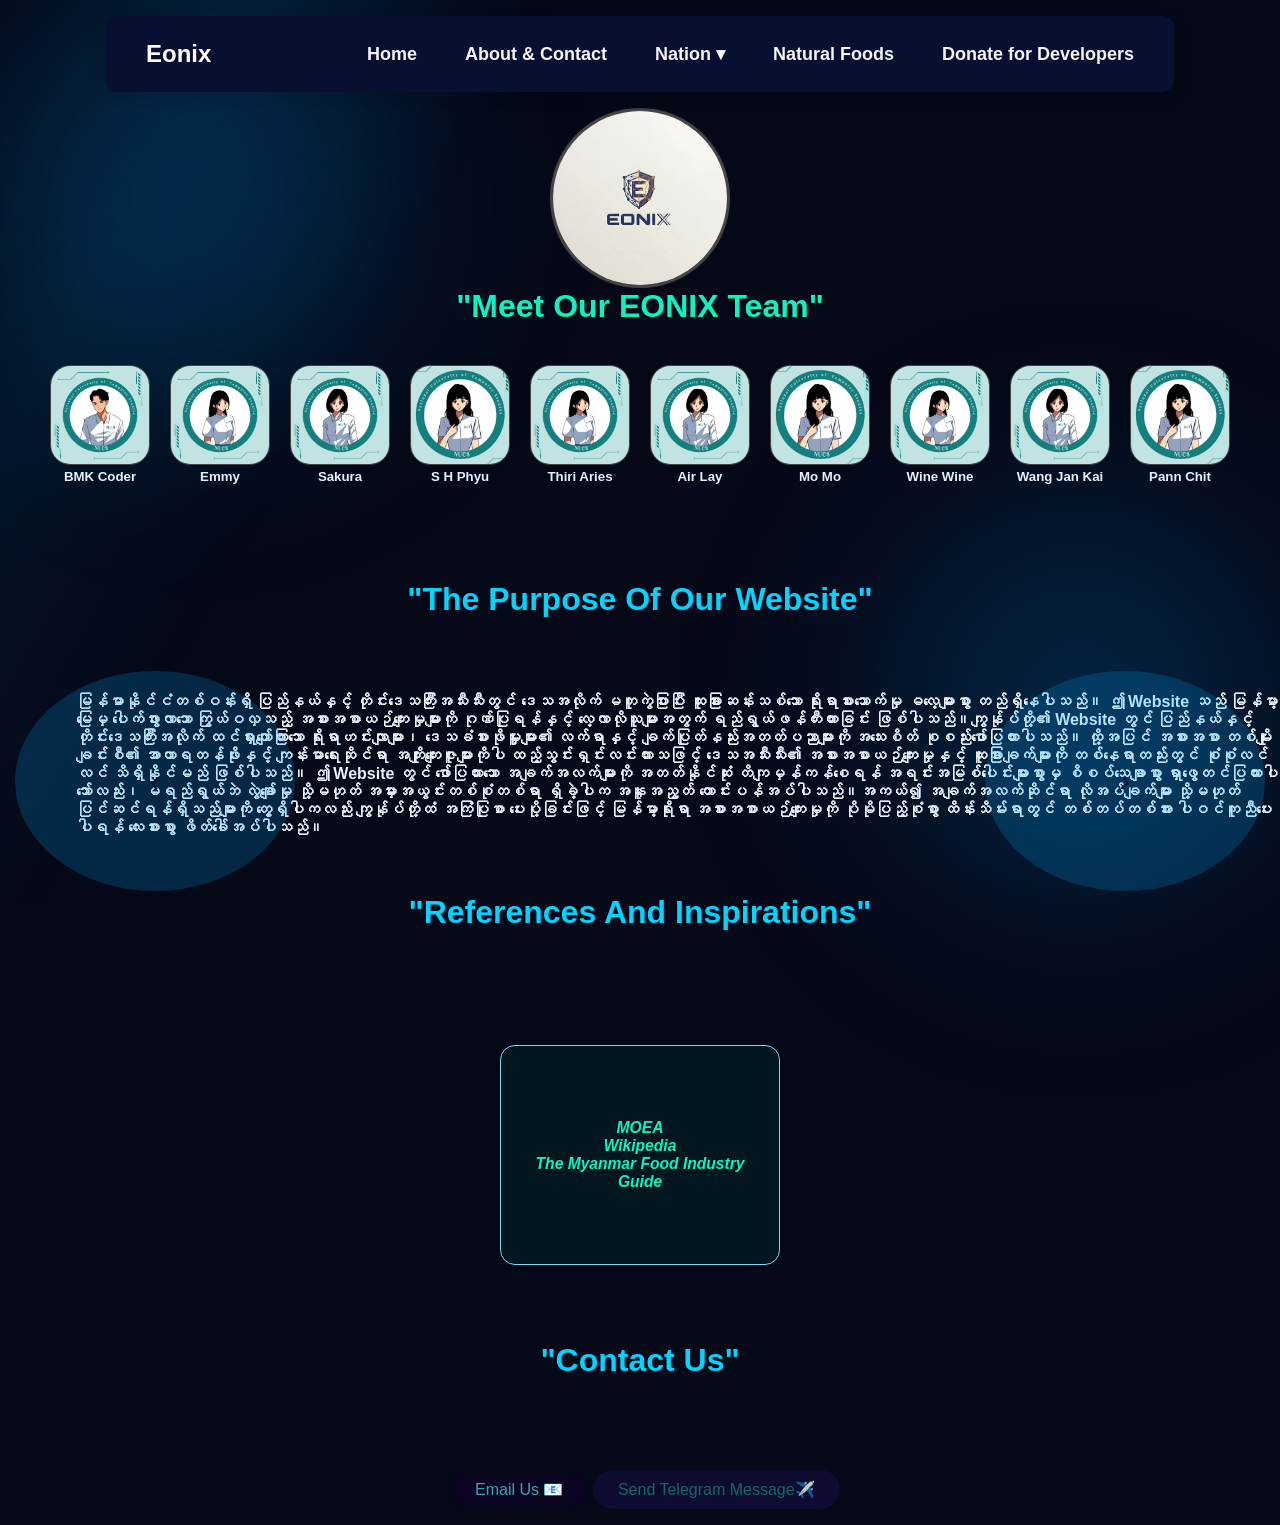
==== commit defc4d72: "Update about.html" ====
--- a/about.html
+++ b/about.html
@@ -4,6 +4,7 @@
 <head>
     <meta charset="UTF-8">
     <meta name="viewport" content="width=device-width, initial-scale=1.0">
+    <meta name="description" content="Your ultimate guide to discovering the diverse flavors, traditional recipes, and cultural heritage of Myanmar.">
     <title>A Journey of Taste</title>
     <link rel="stylesheet" href="about.css">
     <link href="https://fonts.googleapis.com/icon?family=Material+Icons" rel="stylesheet">
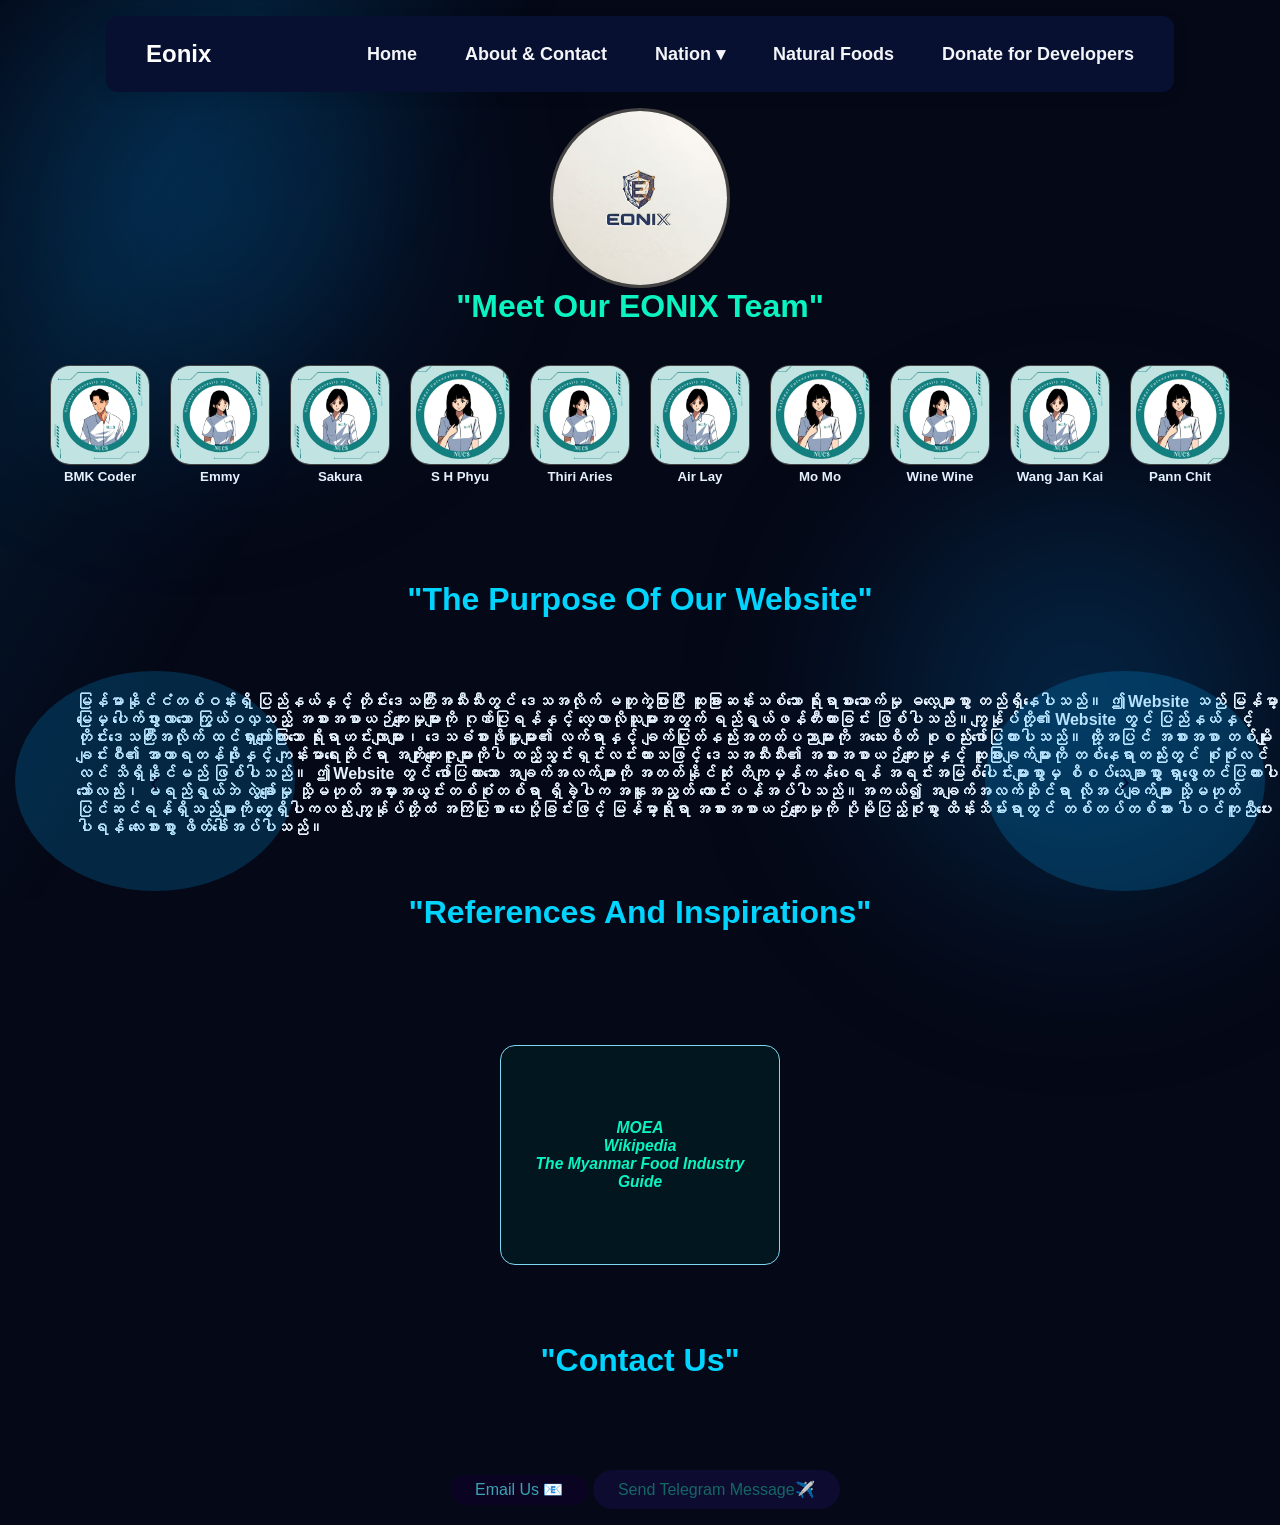
==== commit c2fdb1b3: "Update about.html" ====
--- a/about.html
+++ b/about.html
@@ -6,6 +6,7 @@
     <meta name="viewport" content="width=device-width, initial-scale=1.0">
     <meta name="description" content="Your ultimate guide to discovering the diverse flavors, traditional recipes, and cultural heritage of Myanmar.">
     <title>A Journey of Taste</title>
+    <link rel="icon" type="image/png" href="photo/Black and White Initial F Boutique Logo.png">
     <link rel="stylesheet" href="about.css">
     <link href="https://fonts.googleapis.com/icon?family=Material+Icons" rel="stylesheet">
 </head>
